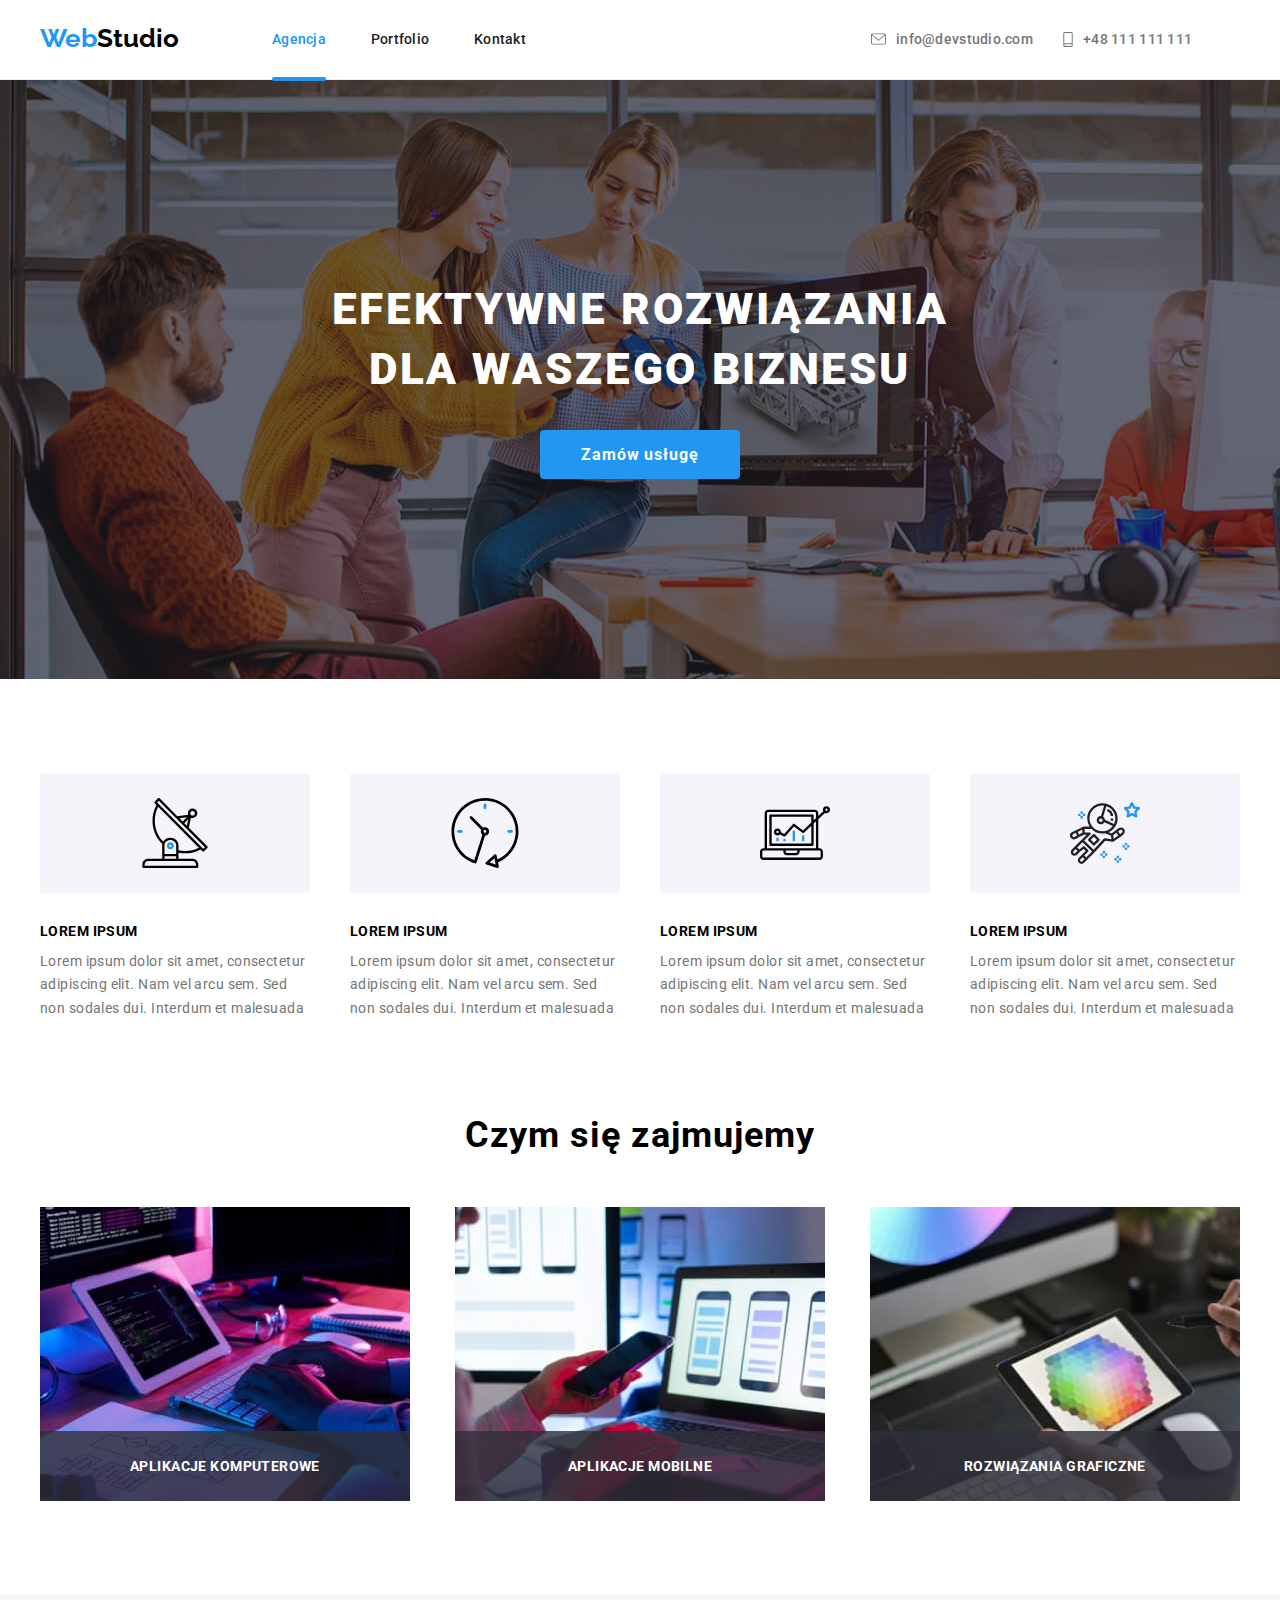
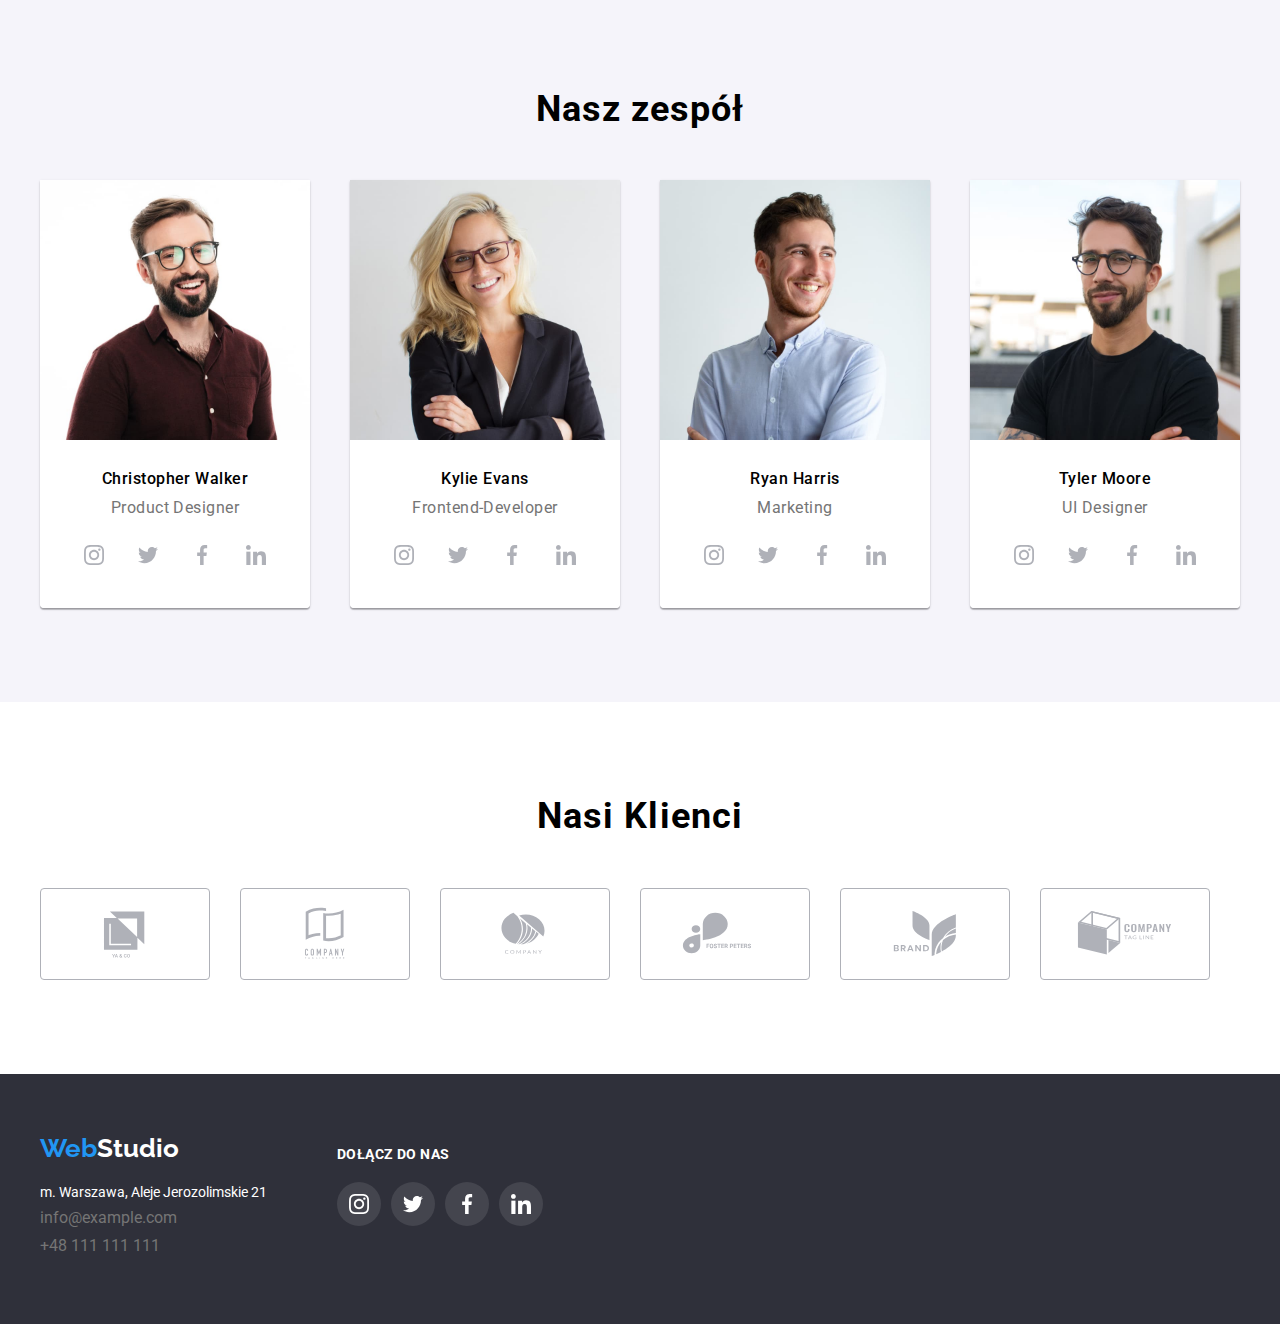
==== index.html @ 2b452e2f "form-elements created" ====
<!DOCTYPE html>
<html lang="en">
  <head>
    <meta charset="UTF-8" />
    <meta http-equiv="X-UA-Compatible" content="IE=edge" />
    <meta name="viewport" content="width=device-width, initial-scale=1.0" />
    <title>Studio</title>
    <link rel="preconnect" href="https://fonts.googleapis.com" />
    <link rel="preconnect" href="https://fonts.gstatic.com" crossorigin />
    <link
      rel="stylesheet"
      href="https://cdnjs.cloudflare.com/ajax/libs/modern-normalize/1.0.0/modern-normalize.min.css"
    />
    <link
      href="https://fonts.googleapis.com/css2?family=Raleway:wght@700&family=Roboto:wght@400;500;700;900&display=swap"
      rel="stylesheet"
    />
    <link rel="stylesheet" href="css/styles.css" />
  </head>
  <body>
    <!-- header -->

    <header class="header">
      <div class="container header-container">
        <a class="logo" href="./index.html"
          >Web<span class="logo-studio">Studio</span></a
        >
        <nav class="navigation">
          <ul class="nav-menu">
            <li class="nav-item menu-active">
              <a class="nav-link is-active" href="index.html">Agencja</a>
            </li>
            <li class="nav-item">
              <a class="nav-link" href="portfolio.html">Portfolio</a>
            </li>
            <li class="nav-item"><a class="nav-link" href="#">Kontakt</a></li>
          </ul>
        </nav>

        <ul class="contacts-header">
          <li class="contact-link-item">
            <a class="contact-link" href="mailto:info@devstudio.com">
              <svg class="contact-icon" width="25px" height="12px">
                <use href="./images/icons.svg#icon-envelope"></use>
              </svg>
              info@devstudio.com
            </a>
          </li>
          <li class="contact-link-item">
            <a class="contact-link" href="tel:+48111111111">
              <svg class="contact-icon" width="20px" height="15px">
                <use href="./images/icons.svg#icon-smartphone"></use>
              </svg>
              +48 111 111 111
            </a>
          </li>
        </ul>

        <!-- <ul class="header-contacts">
          <li>
            <a class="contact-link" href="mailto:info@devstudio.com">
              <svg class="contact-icon" width="16" height="12">
                <use href="./images/icons.svg#icon-envelope"></use>
              </svg>
              info@devstudio.com
            </a>
          </li>
          <li>
            <a class="contact-link" href="tel:+48111111111">
              <svg class="contact-icon" width="10" height="16">
                <use href="./images/icons.svg#icon-smartphone"></use>
              </svg>
              +48 111 111 111
            </a>
          </li>
        </ul> -->
      </div>
    </header>
    <main>
      <!-- HERO -->
      <div class="hero">
        <h1 class="hero-headline">
          Efektywne rozwiązania<br />dla waszego biznesu
        </h1>
        <button data-modal-open type="button" class="hero-button">
          Zamów usługę
        </button>
      </div>

      <!-- main section -->
      <section class="section">
        <div class="container">
          <ul class="advantages-list">
            <li class="advantages-item">
              <div class="icons-bg">
                <svg class="icon-advantages" width="70px" height="70px">
                  <use href="./images/icons.svg#icon-antenna-1"></use>
                </svg>
              </div>
              <h3 class="advantages-title">Lorem Ipsum</h3>
              <p class="advantages-description">
                Lorem ipsum dolor sit amet, consectetur adipiscing elit. Nam vel
                arcu sem. Sed non sodales dui. Interdum et malesuada
              </p>
            </li>
            <li class="advantages-item">
              <div class="icons-bg">
                <svg class="icon-advantages" width="70px" height="70px">
                  <use href="./images/icons.svg#icon-clock-2"></use>
                </svg>
              </div>
              <h3 class="advantages-title">Lorem Ipsum</h3>
              <p class="advantages-description">
                Lorem ipsum dolor sit amet, consectetur adipiscing elit. Nam vel
                arcu sem. Sed non sodales dui. Interdum et malesuada
              </p>
            </li>
            <li class="advantages-item">
              <div class="icons-bg">
                <svg class="icon-advantages" width="70px" height="70px">
                  <use href="./images/icons.svg#icon-laptop-3"></use>
                </svg>
              </div>
              <h3 class="advantages-title">Lorem Ipsum</h3>
              <p class="advantages-description">
                Lorem ipsum dolor sit amet, consectetur adipiscing elit. Nam vel
                arcu sem. Sed non sodales dui. Interdum et malesuada
              </p>
            </li>
            <li class="advantages-item">
              <div class="icons-bg">
                <svg class="icon-advantages" width="70px" height="70px">
                  <use href="./images/icons.svg#icon-astronaut-4"></use>
                </svg>
              </div>
              <h3 class="advantages-title">Lorem Ipsum</h3>
              <p class="advantages-description">
                Lorem ipsum dolor sit amet, consectetur adipiscing elit. Nam vel
                arcu sem. Sed non sodales dui. Interdum et malesuada
              </p>
            </li>
          </ul>
        </div>

        <!-- subsection What we do -->

        <div class="container">
          <h2 class="section-title">Czym się zajmujemy</h2>
          <ul class="service-list">
            <li class="service-list-item">
              <div class="service-box">
                <img
                  src="./images/what-we-do/typing-on-keyboard.jpg"
                  alt="typing-on-keybord"
                  width="370"
                  height="294"
                />
                <h3 class="servis-description">Aplikacje komputerowe</h3>
              </div>
            </li>
            <li class="service-list-item">
              <div class="service-box">
                <img
                  src="./images/what-we-do/women-with-smartphone.jpg"
                  alt="woman-with-smartphone"
                  width="370"
                  height="294"
                />
                <h3 class="servis-description">Aplikacje mobilne</h3>
              </div>
            </li>
            <li class="service-list-item">
              <div class="service-box">
                <img
                  src="./images/what-we-do/tablet.jpg"
                  alt="someone-is-using-a-tablet"
                  width="370"
                  height="294"
                />
                <h3 class="servis-description">Rozwiązania graficzne</h3>
              </div>
            </li>
          </ul>
        </div>
      </section>
      <!-- section Our Team -->
      <section class="section our-team">
        <div class="container">
          <h2 class="section-title">Nasz zespół</h2>
          <ul class="team-cards">
            <li>
              <figure class="team-card-item">
                <img
                  src="./images/our-team/1-man.jpg"
                  alt="Product-Designer"
                  width="270"
                  height="260"
                />
                <figcaption class="card-description">
                  <p class="name">Christopher Walker</p>
                  <p class="job-position">Product Designer</p>
                  <ul class="social-list">
                    <li class="social-list-item">
                      <a class="social-link" href="#">
                        <svg width="20px" height="20px">
                          <use href="./images/icons.svg#icon-instagram-1"></use>
                        </svg>
                      </a>
                    </li>
                    <li class="social-list-item">
                      <a class="social-link" href="#">
                        <svg width="20px" height="20px">
                          <use href="./images/icons.svg#icon-twitter-2"></use>
                        </svg>
                      </a>
                    </li>
                    <li class="social-list-item">
                      <a class="social-link" href="#">
                        <svg width="20px" height="20px">
                          <use href="./images/icons.svg#icon-facebook-3"></use>
                        </svg>
                      </a>
                    </li>
                    <li class="social-list-item">
                      <a class="social-link" href="#">
                        <svg width="20px" height="20px">
                          <use href="./images/icons.svg#icon-linkedin-4"></use>
                        </svg>
                      </a>
                    </li>
                  </ul>
                </figcaption>
              </figure>
            </li>

            <li>
              <figure class="team-card-item">
                <img
                  src="./images/our-team/2-women.jpg"
                  alt="Frontend-Developer"
                  width="270"
                  height="260"
                />
                <figcaption class="card-description">
                  <p class="name">Kylie Evans</p>
                  <p class="job-position">Frontend-Developer</p>
                  <ul class="social-list">
                    <li class="social-list-item">
                      <a class="social-link" href="#">
                        <svg width="20px" height="20px">
                          <use href="./images/icons.svg#icon-instagram-1"></use>
                        </svg>
                      </a>
                    </li>
                    <li class="social-list-item">
                      <a class="social-link" href="#">
                        <svg width="20px" height="20px">
                          <use href="./images/icons.svg#icon-twitter-2"></use>
                        </svg>
                      </a>
                    </li>
                    <li class="social-list-item">
                      <a class="social-link" href="#">
                        <svg width="20px" height="20px">
                          <use href="./images/icons.svg#icon-facebook-3"></use>
                        </svg>
                      </a>
                    </li>
                    <li class="social-list-item">
                      <a class="social-link" href="#">
                        <svg width="20px" height="20px">
                          <use href="./images/icons.svg#icon-linkedin-4"></use>
                        </svg>
                      </a>
                    </li>
                  </ul>
                </figcaption>
              </figure>
            </li>

            <li>
              <figure class="team-card-item">
                <img
                  src="./images/our-team/3-man.jpg"
                  alt="Marketing"
                  width="270"
                  height="260"
                />
                <figcaption class="card-description">
                  <p class="name">Ryan Harris</p>
                  <p class="job-position">Marketing</p>
                  <ul class="social-list">
                    <li class="social-list-item">
                      <a class="social-link" href="#">
                        <svg width="20px" height="20px">
                          <use href="./images/icons.svg#icon-instagram-1"></use>
                        </svg>
                      </a>
                    </li>
                    <li class="social-list-item">
                      <a class="social-link" href="#">
                        <svg width="20px" height="20px">
                          <use href="./images/icons.svg#icon-twitter-2"></use>
                        </svg>
                      </a>
                    </li>
                    <li class="social-list-item">
                      <a class="social-link" href="#">
                        <svg width="20px" height="20px">
                          <use href="./images/icons.svg#icon-facebook-3"></use>
                        </svg>
                      </a>
                    </li>
                    <li class="social-list-item">
                      <a class="social-link" href="#">
                        <svg width="20px" height="20px">
                          <use href="./images/icons.svg#icon-linkedin-4"></use>
                        </svg>
                      </a>
                    </li>
                  </ul>
                </figcaption>
              </figure>
            </li>
            <li>
              <figure class="team-card-item">
                <img
                  src="./images/our-team/4-man.jpg"
                  alt="UI-Designer"
                  width="270"
                  height="260"
                />
                <figcaption class="card-description">
                  <p class="name">Tyler Moore</p>
                  <p class="job-position">UI Designer</p>
                  <ul class="social-list">
                    <li class="social-list-item">
                      <a class="social-link" href="#">
                        <svg width="20px" height="20px">
                          <use href="./images/icons.svg#icon-instagram-1"></use>
                        </svg>
                      </a>
                    </li>
                    <li class="social-list-item">
                      <a class="social-link" href="#">
                        <svg width="20px" height="20px">
                          <use href="./images/icons.svg#icon-twitter-2"></use>
                        </svg>
                      </a>
                    </li>
                    <li class="social-list-item">
                      <a class="social-link" href="#">
                        <svg width="20px" height="20px">
                          <use href="./images/icons.svg#icon-facebook-3"></use>
                        </svg>
                      </a>
                    </li>
                    <li class="social-list-item">
                      <a class="social-link" href="#">
                        <svg width="20px" height="20px">
                          <use href="./images/icons.svg#icon-linkedin-4"></use>
                        </svg>
                      </a>
                    </li>
                  </ul>
                </figcaption>
              </figure>
            </li>
          </ul>
        </div>
      </section>
      <section class="section our-customers">
        <h2 class="section-title">Nasi Klienci</h2>
        <div class="container">
          <ul class="customers-list">
            <li class="customers-list-item">
              <a class="customer-link" href="#">
                <svg width="106px" height="60px">
                  <use href="./images/icons.svg#icon-client-1"></use>
                </svg>
              </a>
            </li>

            <li class="customers-list-item">
              <a class="customer-link" href="#">
                <svg width="106px" height="60px">
                  <use href="./images/icons.svg#icon-client2"></use>
                </svg>
              </a>
            </li>

            <li class="customers-list-item">
              <a class="customer-link" href="#">
                <svg width="106px" height="60px">
                  <use href="./images/icons.svg#icon-client-3"></use>
                </svg>
              </a>
            </li>

            <li class="customers-list-item">
              <a class="customer-link" href="#">
                <svg width="106px" height="60px">
                  <use href="./images/icons.svg#icon-client-4"></use>
                </svg>
              </a>
            </li>

            <li class="customers-list-item">
              <a class="customer-link" href="#">
                <svg width="106px" height="60px">
                  <use href="./images/icons.svg#icon-client-5"></use>
                </svg>
              </a>
            </li>

            <li class="customers-list-item">
              <a class="customer-link" href="#">
                <svg width="106px" height="60px">
                  <use href="./images/icons.svg#icon-client-6"></use>
                </svg>
              </a>
            </li>
          </ul>
        </div>
      </section>
    </main>
    <footer class="footer">
      <div class="container footer-containers">
        <div class="first-footer-container">
          <a class="footer-logo" href="./index.html"
            >Web<span class="logo-studio-footer">Studio</span></a
          >
          <ul class="footer-contacts">
            <li class="footer-contacts-item">
              <address class="address">
                m. Warszawa, Aleje Jerozolimskie 21
              </address>
            </li>
            <li class="footer-contacts-item">
              <a class="footer-contact-link" href="mailto:info@example.com"
                >info@example.com</a
              >
            </li>
            <li class="footer-contacts-item">
              <a class="footer-contact-link" href="tel:+48111111111"
                >+48 111 111 111</a
              >
            </li>
          </ul>
        </div>
        <div class="secondary-footer-container">
          <h3 class="cta">Dołącz do nas</h3>
          <ul class="social-list-foot">
            <li class="social-list-item-foot">
              <a class="social-link-foot" href="#">
                <svg width="20px" height="20px">
                  <use href="./images/icons.svg#icon-instagram-1"></use>
                </svg>
              </a>
            </li>
            <li class="social-list-item-foot">
              <a class="social-link-foot" href="#">
                <svg width="20px" height="20px">
                  <use href="./images/icons.svg#icon-twitter-2"></use>
                </svg>
              </a>
            </li>
            <li class="social-list-item-foot">
              <a class="social-link-foot" href="#">
                <svg width="20px" height="20px">
                  <use href="./images/icons.svg#icon-facebook-3"></use>
                </svg>
              </a>
            </li>
            <li class="social-list-item-foot">
              <a class="social-link-foot" href="#">
                <svg width="20px" height="20px">
                  <use href="./images/icons.svg#icon-linkedin-4"></use>
                </svg>
              </a>
            </li>
          </ul>
        </div>
      </div>
    </footer>
    <div class="backdrop is-hidden" data-modal>
      <div class="modal">
        <button
          data-modal-close
          class="modal-close-button"
          type="button"
          href="#"
        >
          <svg class="icon-close" width="18px" height="18px">
            <use href="./images/icons.svg#icon-close"></use>
          </svg>
        </button>
        <div class="form-container">
          <form name="service-form">
            <h2 class="form-title">Zostaw swoje dane w formularzu poniżej</h2>
            <ul class="form-list">
              <li class="form-item">
                <label class="label"
                  >Imię<input class="input" type="text" name="userName"
                /></label>
              </li>

              <li class="form-item">
                <label class="label"
                  >Telefon <input class="input" type="tel" name="userPhone"
                /></label>
              </li>

              <li class="form-item">
                <label class="label"
                  >Email<input class="input" type="email" name="userEmail"
                /></label>
              </li>
              <li class="form-item">
                <label class="label"
                  >Komentarz<textarea
                    name="comment"
                    rows="8"
                    placeholder="Wprowadź tekst"
                  ></textarea>
                </label>
              </li>
            </ul>
            <div class="statement">
              <input type="checkbox" name="statement-box" checked />
              <p class="txt">
                Oświadczam iż akceptuję
                <a href="x" class="rules">Regulamin i Politykę Prywatności.</a>
              </p>
            </div>
            <button type="submit" class="send-button">Wyślij</button>
          </form>
        </div>
      </div>
    </div>
    <script src="js/modal.js"></script>
  </body>
</html>
---- css/styles.css ----
/* general */
* {
  margin: 0;
  padding: 0;
  box-sizing: border-box;
}

:root {
  --brand-color: #2196f3;
  --primary-bg-color: #ffffff;
  --secondary-bg-color: #2f303a;
  --third-bg-color: #f5f4fa;
  --icons-bg-color: #afb1b8;
  --primary-txt-color: #212121;
  --secondary-txt-color: #757575;
  --third-txt-color: #ffffff;
  /* --font-family:"Roboto", sans-serif; */
}
body {
  font-family: "Roboto", sans-serif;
  text-decoration: none;
}

ul {
  list-style: none;
}

img {
  display: block;
}

.container {
  width: 1200px;
  margin: 0 auto;
}

.section {
  padding-top: 94px;
  padding-bottom: 94px;
  /* padding: 94px 0; */
}

/* HEADER */
.header-container {
  display: flex;
  align-items: center;
}

.header {
  border-bottom: 1px solid #ececec;
}

/* /* NAVIGATION */

.nav-menu {
  display: flex;
  justify-content: space-between;
  width: 254px;
  margin-left: 93px;
  margin-right: 345px;
}

.nav-link {
  font-weight: 500;
  font-size: 14px;
  line-height: 1.1;
  letter-spacing: 0.02em;
  text-decoration: none;
  color: var(--primary-txt-color);
  transition: color 250ms cubic-bezier(0.4, 0, 0.2, 1);
}

.nav-link:focus,
.nav-link:hover {
  color: var(--brand-color);
}

/* CONTACTS header  */
/* .header-contacts {
  display: flex;
  align-items: center;
  margin-left: auto;
  margin-right: 0;
}

.header-contacts a {
  color: var(--secondary-txt-color);
}

.contact-icon {
  margin-right: 10px;
  margin-left: 0px;
  fill: var(--secondary-txt-color);
}

.contact-icon:hover,
.contact-icon:focus,
.contact-icon:active {
  fill: var(--brand-color);
}

.contact-link {
  text-decoration: none;
  font-weight: 500;
  font-size: 14px;
  line-height: 1. 1;
  letter-spacing: 0.02em;
  color: var(--secondary-txt-color);
}

.contact-link:hover,
.contact-link:focus,
.contact-link:active {
  color: var(--brand-color);
} */

.contacts-header {
  display: flex;
  align-items: center;
  margin-left: 0;
  margin-right: 0;
}

.contact-link {
  display: flex;
  align-items: center;
}

.contact-link {
  text-decoration: none;
  font-weight: 500;
  font-size: 14px;
  line-height: 1 1;
  letter-spacing: 0.02em;
  color: var(--secondary-txt-color);
  fill: var(--secondary-txt-color);
  transition: color 250ms cubic-bezier(0.4, 0, 0.2, 1);
}

.contact-link:hover,
.contact-link:focus,
.contact-link:active {
  color: var(--brand-color);
  fill: var(--brand-color);
}

.contact-link-item:not(:last-child) {
  margin-right: 30px;
}

.contact-icon {
  padding-right: 10px;
  transition: fill 250ms cubic-bezier(0.4, 0, 0.2, 1);
}

/* Main Page Studio */
/* HERO */
.hero {
  margin-left: auto;
  margin-right: auto;
  max-width: 1600px;
  max-height: 600px;
  background-color: #2f303a;
  background-image: linear-gradient(
      to right,
      rgba(47, 48, 58, 0.4),
      rgba(47, 48, 58, 0.4)
    ),
    url(../images/banner-img.jpg);
  text-align: center;
}

.hero-headline {
  font-weight: 900;
  font-size: 44px;
  line-height: 1.36;
  letter-spacing: 0.06em;
  text-transform: uppercase;
  color: var(--third-txt-color);
  padding-top: 200px;
  margin-bottom: 30px;
}

.hero-button {
  background: var(--brand-color);
  font-weight: 700;
  font-size: 16px;
  line-height: 1.87;
  text-align: center;
  letter-spacing: 0.06em;
  color: var(--third-txt-color);
  cursor: pointer;
  border-style: none;
  border-radius: 4px;
  margin-bottom: 200px;
  padding: 10px 41px;
  transition: border-radius 250ms cubic-bezier(0.4, 0, 0.2, 1);
}

/* ADVANTAGES */
.advantages-list {
  display: flex;
  justify-content: space-between;
  align-items: center;
  margin-bottom: 94px;
}
.advantages-item {
  width: 270px;
  margin: 0;
}
.advantages-item:not(:last-child) {
  margin-right: 30px;
}

.advantages-title {
  font-weight: 700;
  font-size: 14px;
  line-height: 1 1;
  letter-spacing: 0.03em;
  text-transform: uppercase;
  margin-bottom: 10px;
}

.advantages-description {
  font-size: 14px;
  line-height: 1.7;
  letter-spacing: 0.03em;
  color: var(--secondary-txt-color);
  width: 270px;
}

/* BG for advantages icons */
.icons-bg {
  width: 270px;
  height: 120px;
  background-color: var(--third-bg-color);
  border-style: none;
  border-radius: 4px;
  margin-bottom: 30px;
  padding: 25px 100px;
}

.section-title {
  font-weight: 700;
  font-size: 36px;
  line-height: 1.16;
  letter-spacing: 0.03em;
  text-align: center;
  padding-bottom: 50px;
}

/* 3 photos in section Czym się zajmujemy */
/* previous class title: .gallery  */
.service-list {
  display: flex;
  justify-content: space-between;
}

.service-box {
  display: flex;
  flex-direction: column;
  position: relative;
}

.servis-description {
  font-weight: 700;
  font-size: 14px;
  line-height: 1 14;
  letter-spacing: 0.03em;
  text-transform: uppercase;
  color: var(--third-txt-color);
  text-align: center;
  display: flex;
  justify-content: center;
  align-items: center;

  background-color: rgba(47, 48, 58, 0.8);
  width: 370px;
  height: 70px;
  position: absolute;
  top: 224px;
}

/* OUR TEAM */
.our-team {
  background-color: var(--third-bg-color);
}
.team-cards {
  display: flex;
  justify-content: space-between;
}

.team-card-item {
  box-shadow: 0px 1px 3px rgba(0, 0, 0, 0.12), 0px 1px 1px rgba(0, 0, 0, 0.14),
    0px 2px 1px rgba(0, 0, 0, 0.2);
  border-radius: 0px 0px 4px 4px;
}

.card-description {
  padding: 30px 0;
  width: 270px;
  height: 168px;
  background: var(--third-txt-color);
  border-radius: 0px 0px 4px 4px;
}

.name {
  font-weight: 500;
  font-size: 16px;
  line-height: 1 18;
  letter-spacing: 0.03em;
  text-align: center;
  margin-bottom: 10px;
}

.job-position {
  font-size: 16px;
  line-height: 1 18;
  letter-spacing: 0.03em;
  color: var(--secondary-txt-color);
  text-align: center;
  margin-bottom: 16px;
}

.figcaption {
  background-color: var(--primary-bg-color);
}

.social-list {
  display: flex;
  justify-content: center;
  margin: 0;
  padding: 0;
  margin-top: 16px;
}

.social-list-item:not(:last-child) {
  margin-right: 10px;
}

.social-link {
  display: flex;
  justify-content: center;
  align-items: center;
  width: 44px;
  height: 44px;
  border-radius: 50px;
  background-color: var(--primary-bg-color);
  fill: var(--icons-bg-color);
  transition: fill 250ms cubic-bezier(0.4, 0, 0.2, 1);
  transition: background-color 250ms cubic-bezier(0.4, 0, 0.2, 1);
}

.social-link:hover,
.social-link:focus,
.social-link:active {
  background-color: var(--brand-color);
  fill: var(--primary-bg-color);
}

/* our customers */
.customers-list {
  display: flex;
  justify-content: center;
  margin: 0;
  padding: 0;
  width: 1170px;
}

.customers-list-item:not(:last-child) {
  margin-right: 30px;
}

.customer-link {
  display: flex;
  justify-content: center;
  align-items: center;
  width: 170px;
  height: 92px;
  border: 1px solid var(--icons-bg-color);
  border-radius: 4px;
  background-color: var(--primary-bg-color);
  fill: var(--icons-bg-color);
  transition: fill 250ms cubic-bezier(0.4, 0, 0.2, 1);
}

.customer-link:hover,
.customer-link:focus,
.customer-link:active {
  background-color: var(--primary-bg-color);
  fill: var(--brand-color);
  border: 1px solid var(--brand-color);
}

/* footer */

.footer {
  background-color: var(--secondary-bg-color);
  padding-top: 60px;
  padding-bottom: 60px;
}

.footer-containers {
  display: flex;
}

.first-footer-container {
  margin-right: 70px;
}

.secondary-footer-container {
  padding-top: 12px;
}
.logo {
  font-family: "Raleway";
  font-weight: 700;
  font-size: 26px;
  line-height: 1 2;
  color: var(--brand-color);
  text-decoration: none;
  padding-top: 24px;
  padding-bottom: 25px;
}

.logo-studio {
  color: #000000;
}

.footer-logo {
  font-family: "Raleway";
  font-weight: 700;
  font-size: 26px;
  line-height: 1 2;
  color: var(--brand-color);
  text-decoration: none;
}

.logo-studio-footer {
  color: var(--third-txt-color);
}

.address {
  font-family: "Roboto";
  font-style: normal;
  font-size: 14px;
  line-height: 1 7;
  color: var(--third-txt-color);
  margin-top: 20px;
}

.footer-contacts-item {
  margin-bottom: 9px;
}

.footer-contact-link {
  color: var(--secondary-txt-color);
  text-decoration: none;
  transition: color 250ms cubic-bezier(0.4, 0, 0.2, 1);
}

.footer-contact-link:hover,
.footer-contact-link:focus {
  color: var(--brand-color);
}

.cta {
  font-weight: 700;
  font-size: 14px;
  line-height: 1 14;
  letter-spacing: 0.03em;
  text-transform: uppercase;
  color: var(--third-txt-color);
}

.social-list-foot {
  display: flex;
  justify-content: space-between;
  align-items: center;
  width: 206px;
  margin-top: 20px;
  margin-left: 0;
}

.social-list-item-foot {
  display: flex;
}

.social-link-foot {
  display: flex;
  justify-content: center;
  align-items: center;
  width: 44px;
  height: 44px;
  border-radius: 50px;
  background-color: var(--secondary-bg-color);
  background: rgba(255, 255, 255, 0.1);
  fill: var(--third-txt-color);
  transition: background-color 250ms cubic-bezier(0.4, 0, 0.2, 1);
}

.social-link-foot:hover,
.social-link-foot:focus,
.social-link-foot:active {
  background-color: var(--brand-color);
  fill: var(--primary-bg-color);
}

/* Portfolio */

.filter {
  display: flex;
  align-items: center;
  justify-content: center;
  gap: 8px;
}

.filter-button {
  font-family: "Roboto";
  font-weight: 500;
  font-size: 16px;
  line-height: 1.6;
  text-align: center;
  letter-spacing: 0.03em;
  border-style: none;
  background: var(--third-bg-color);
  border-radius: 4px;
  padding: 6px 22px 6px 22px;
  transition: box-shadow 250ms cubic-bezier(0.4, 0, 0.2, 1);
  transition: background-color 250ms cubic-bezier(0.4, 0, 0.2, 1);
  transition: color 250ms cubic-bezier(0.4, 0, 0.2, 1);
}

.filter-button:focus,
.filter-button:hover {
  background: var(--brand-color);
  box-shadow: 0px 3px 1px rgba(0, 0, 0, 0.1), 0px 1px 2px rgba(0, 0, 0, 0.08),
    0px 2px 2px rgba(0, 0, 0, 0.12);
  border-radius: 4px;
  color: var(--third-txt-color);
  border-style: none;
}

button {
  cursor: pointer;
}

.projects {
  display: flex;
  flex-wrap: wrap;
  margin-top: 50px;
  gap: 30px;
  width: 1200px;
}

.project-card {
  width: 370px;
  border: 1px solid #eeeeee;
  transition: box-shadow 250ms cubic-bezier(0.4, 0, 0.2, 1);
}

.project-card:hover,
.project-card:focus {
  box-shadow: 0px 1px 1px rgba(0, 0, 0, 0.12), 0px 4px 4px rgba(0, 0, 0, 0.06),
    1px 4px 6px rgba(0, 0, 0, 0.16);
}

.project-description {
  border-left: 1px solid #eeeeee;
  border-bottom: 1px solid #eeeeee;
  border-right: 1px solid #eeeeee;
  width: 370px;
}

.project-title {
  font-weight: 700;
  font-size: 18px;
  line-height: 2;
  letter-spacing: 0.06em;
  padding: 20px 24px 4px 24px;
}

.project-type {
  font-size: 16px;
  line-height: 1 9;
  letter-spacing: 0.03em;
  color: var(--secondary-txt-color);
  padding: 0 24px 20px 24px;
}

/* overlay on projects card */
.box {
  position: relative;
  width: 370px;
  height: 294px;
  overflow: hidden;
}

.overlay {
  position: absolute;
  top: 0;
  left: 0;
  height: 100%;
  width: 100%;
  display: block;
  background-color: rgba(33, 150, 243, 0.9);
  font-size: 18px;
  line-height: 1.31;
  text-align: left;
  letter-spacing: 0.03em;
  color: var(--third-txt-color);
  transform: translateY(101%);
  transition: transform 250ms cubic-bezier(0.4, 0, 0.2, 1);
  padding: 49px 45px 49px 24px;
}
.project-card:hover .overlay,
.project-card:focus .overlay {
  transform: translateY(0);
}

.menu-active {
  position: relative;
  top: 0;
  left: 0;
}

.menu-active::after {
  position: absolute;
  content: "";
  display: block;
  width: 100%;
  height: 4px;
  border-radius: 2px;
  background-color: var(--brand-color);
  color: var(--brand-color);
  margin-top: 28px;
}

.is-active {
  color: var(--brand-color);
}

/* MODAL hw-05 */

/* dark layer */
.backdrop {
  position: fixed;
  z-index: 2;
  width: 100%;
  height: 100%;
  top: 0;
  background-color: rgba(0, 0, 0, 0.2);
  display: flex;
  justify-content: center;
  align-items: center;
  visibility: visible;
  scale: 1;
  opacity: 1;
  transition: transform, scale, opacity;
  transition-duration: 200ms;
}

/* modal, czyli wyskakujące okienko z formularzem */
.modal {
  position: absolute;
  z-index: 1;
  width: 528px;
  height: 581px;
  top: 50%;
  left: 50%;
  transform: translate(-50%, -50%);
  background-color: var(--primary-bg-color);
  border-radius: 4px;
  box-shadow: 0px 1px 3px rgba(0, 0, 0, 0.12), 0px 1px 1px rgba(0, 0, 0, 0.14),
    0px 2px 1px rgba(0, 0, 0, 0.2);

  display: flex;
  justify-content: center;
}

.modal-close-button {
  width: 30px;
  height: 30px;
  margin: 8px 8px 765px 490px;
  background-color: var(--primary-bg-color);
  border-radius: 50px;
  border: solid rgba(0, 0, 0, 0.1) 1px;
  display: flex;
  justify-content: center;
  align-items: center;
  position: absolute;
}

.icon-close {
  fill: black;
}

.is-hidden {
  pointer-events: none;
  visibility: hidden;
  opacity: 0;
  transform: scale(1.1);
}

/* .form-container {
  display: flex;
  flex-direction: column;
  justify-content: center;
  align-items: center;
  position: relative;
}  */

.form-title {
  font-family: "Roboto";
  font-weight: 700;
  font-size: 20px;
  line-height: 23px;
  text-align: center;
  letter-spacing: 0.03em;
  color: #212121;
  margin-top: 40px;
  margin-bottom: 12px;
}

.form-list {
  display: flex;
  justify-content: center;
  flex-direction: column;
  align-items: center;
}
.form-item {
  font-family: "Roboto";
  font-weight: 400;
  font-size: 12px;
  line-height: 14px;
  /*identical to box height */
  letter-spacing: 0.01em;
  color: #757575;
}

.label {
  padding-bottom: 4px;
}

.input {
  display: block;
  width: 448px;
  height: 40px;
  border: 1px solid rgba(33, 33, 33, 0.2);
  border-radius: 4px;
  margin-top: 4px;
  margin-bottom: 10px;
  outline: none;
  padding-top: 12px;
  padding-bottom: 12px;
  padding-left: 42px;
}

textarea {
  width: 448px;
  height: 120px;
  border: 1px solid rgba(33, 33, 33, 0.2);
  border-radius: 4px;
  outline: none;
  margin-top: 4px;
  margin-bottom: 20px;
  display: block;
  justify-content: center;
  align-items: center;
  padding: 12px 16px;
  resize: none;
}

.send-button {
  width: 200px;
  height: 50px;
  background: var(--brand-color);
  font-weight: 700;
  font-size: 16px;
  line-height: 1.87;
  text-align: center;
  letter-spacing: 0.06em;
  color: var(--third-txt-color);
  cursor: pointer;
  border-style: none;
  border-radius: 4px;
  transition: border-radius 250ms cubic-bezier(0.4, 0, 0.2, 1);
  margin: auto 164px 40px 164px;
}
.statement {
  display: flex;
  justify-content: center;
  align-items: center;
  margin-bottom: 30px;
}
.txt {
  font-family: "Roboto";
  font-style: normal;
  font-weight: 400;
  font-size: 14px;
  line-height: 1.71;
  letter-spacing: 0.03em;
  color: #757575;
  margin-left: 9px;
}
.rules {
  color: var(--brand-color);
  text-decoration: underline;
}
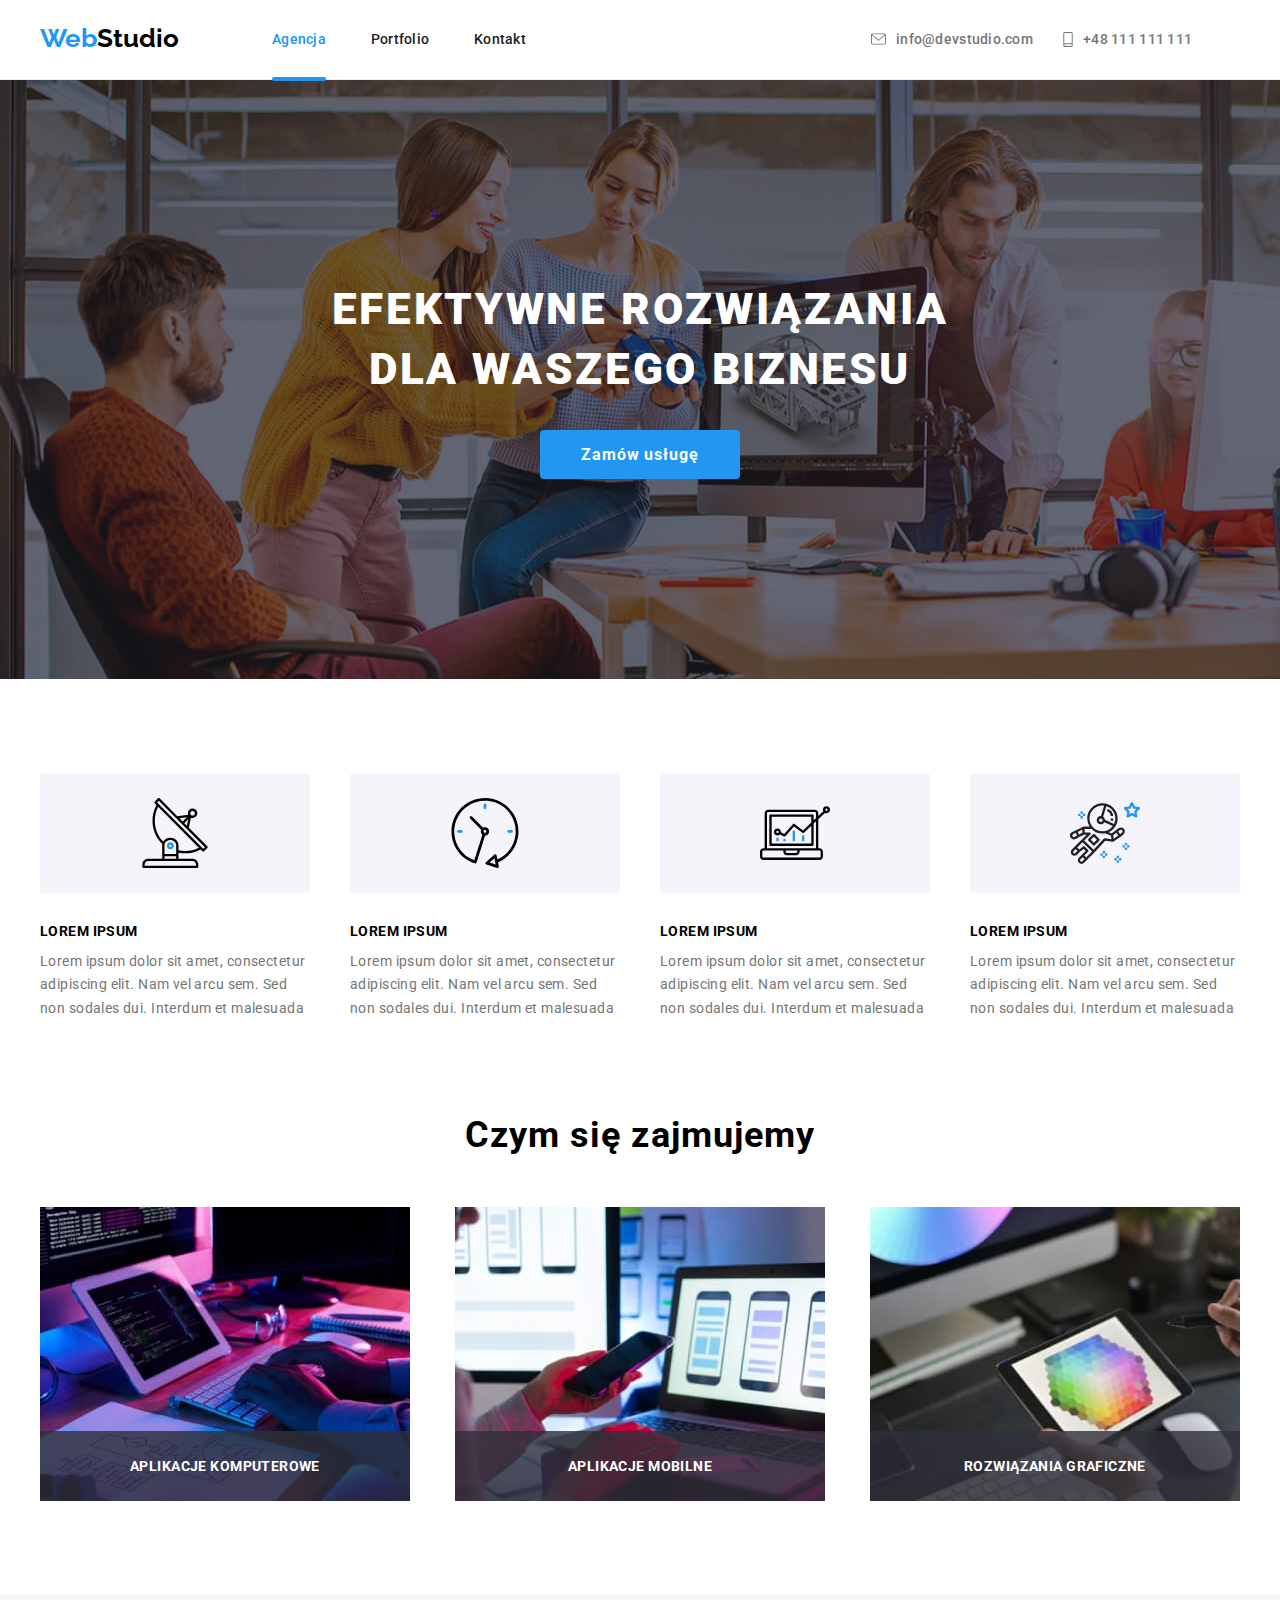
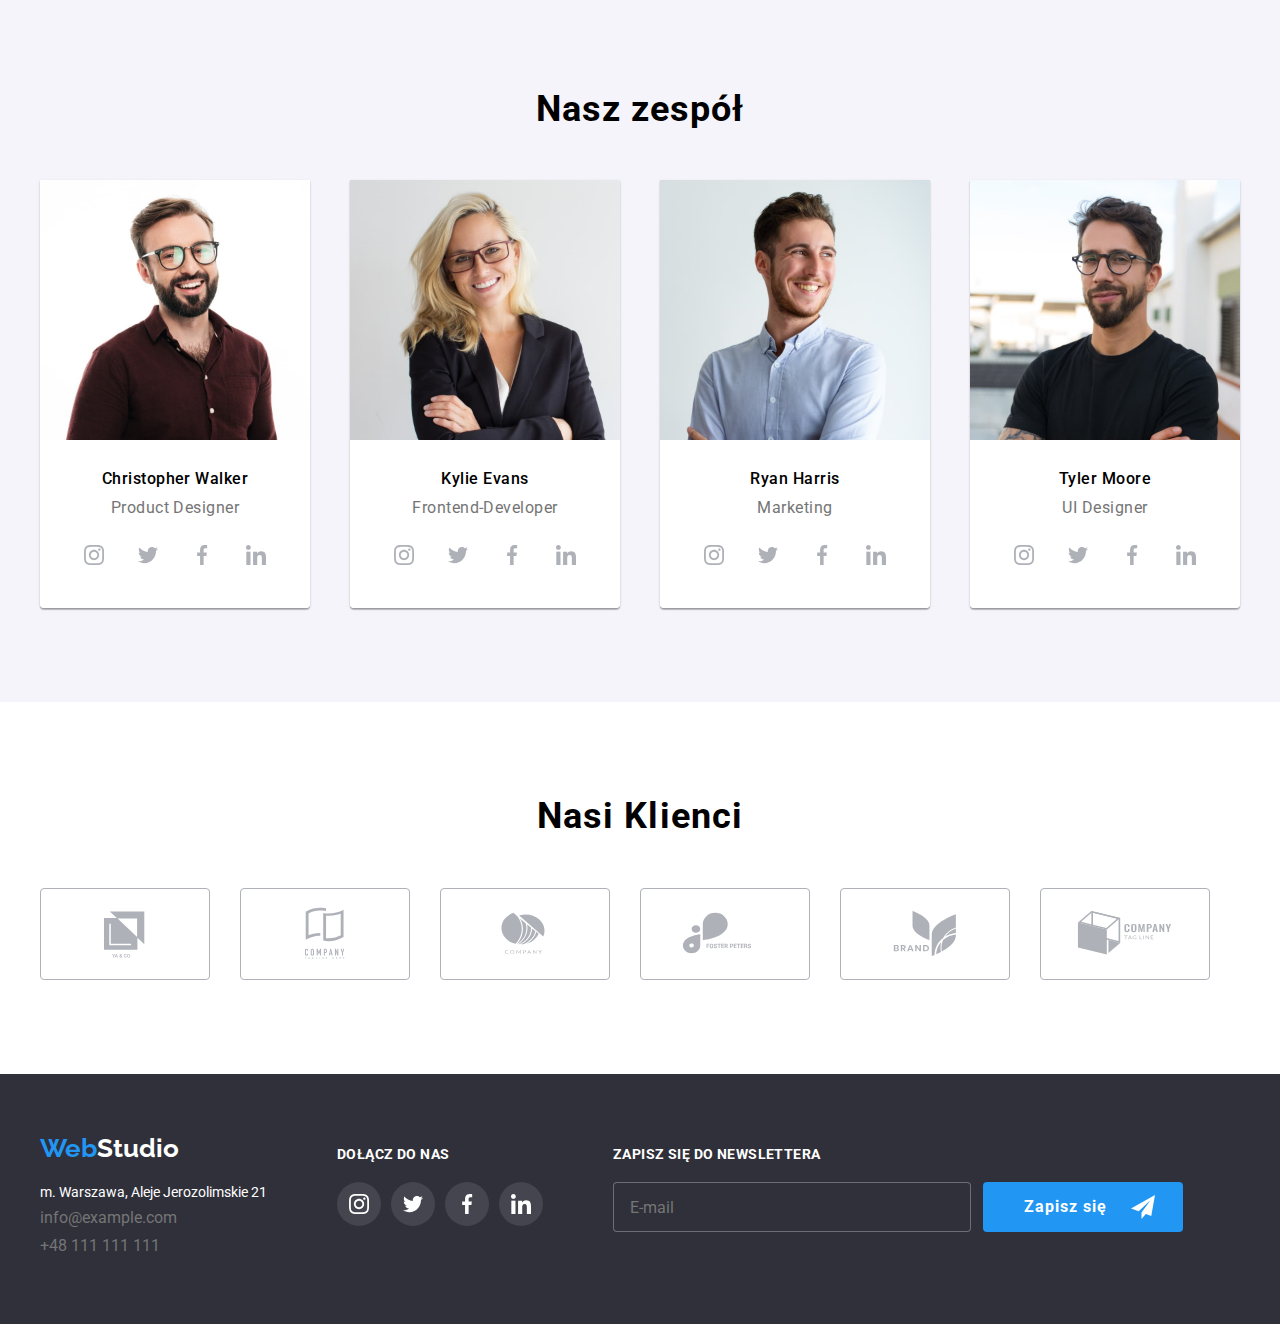
==== commit 2558cae4: "actualized" ====
--- a/index.html
+++ b/index.html
@@ -55,27 +55,9 @@
             </a>
           </li>
         </ul>
-
-        <!-- <ul class="header-contacts">
-          <li>
-            <a class="contact-link" href="mailto:info@devstudio.com">
-              <svg class="contact-icon" width="16" height="12">
-                <use href="./images/icons.svg#icon-envelope"></use>
-              </svg>
-              info@devstudio.com
-            </a>
-          </li>
-          <li>
-            <a class="contact-link" href="tel:+48111111111">
-              <svg class="contact-icon" width="10" height="16">
-                <use href="./images/icons.svg#icon-smartphone"></use>
-              </svg>
-              +48 111 111 111
-            </a>
-          </li>
-        </ul> -->
       </div>
     </header>
+
     <main>
       <!-- HERO -->
       <div class="hero">
@@ -85,6 +67,95 @@
         <button data-modal-open type="button" class="hero-button">
           Zamów usługę
         </button>
+      </div>
+      <div class="backdrop is-hidden" data-modal>
+        <div class="modal">
+          <button data-modal-close class="modal-close-button" type="button">
+            <svg class="icon-close" width="18px" height="18px">
+              <use href="./images/icons.svg#icon-form-close"></use>
+            </svg>
+          </button>
+
+          <form name="modal-form">
+            <h2 class="form-title">Zostaw swoje dane w formularzu poniżej</h2>
+            <ul class="form-list">
+              <li class="form-item">
+                <label for="user-name" class="form-label">Imię</label>
+                <div class="item-container">
+                  <svg class="form-icon" width="18px" height="18px">
+                    <use href="./images/icons.svg#icon-form-person"></use>
+                  </svg>
+                  <input
+                    id="user-name"
+                    type="text"
+                    name="userName"
+                    class="form-input"
+                  />
+                </div>
+              </li>
+
+              <li class="form-item">
+                <label for="user-phone" class="form-label">Telefon</label>
+                <div class="item-container">
+                  <svg class="form-icon" width="18px" height="18px">
+                    <use href="./images/icons.svg#icon-form-phone"></use>
+                  </svg>
+                  <input
+                    id="user-phone"
+                    type="tel"
+                    name="userPhone"
+                    class="form-input"
+                  />
+                </div>
+              </li>
+
+              <li class="form-item">
+                <label for="user-email" class="form-label">Email</label>
+                <div class="item-container">
+                  <svg class="form-icon" width="18px" height="18px">
+                    <use href="./images/icons.svg#icon-form-email"></use>
+                  </svg>
+                  <input
+                    id="user-email"
+                    type="email"
+                    name="userEmail"
+                    class="form-input"
+                  />
+                </div>
+              </li>
+
+              <li class="form-item">
+                <label for="comment">Komentarz</label>
+                <textarea
+                  id="comment"
+                  name="comment"
+                  rows="8"
+                  placeholder="Wprowadź tekst"
+                ></textarea>
+              </li>
+
+              <li class="statement">
+                <input
+                  id="checkbox-input"
+                  type="checkbox"
+                  name="statement-box"
+                  value="true"
+                />
+                <label for="checkbox-input" class="statement-label">
+                  <svg class="checkmark" width="13px" height="13px">
+                    <use href="./images/icons.svg#icon-checkmark"></use>
+                  </svg>
+                  <span class="txt">
+                    Oświadczam iż akceptuję
+                    <a href="x" class="rules">Regulamin</a> i
+                    <a href="x" class="rules">Politykę Prywatności.</a></span
+                  >
+                </label>
+              </li>
+            </ul>
+            <button type="submit" class="send-button">Wyślij</button>
+          </form>
+        </div>
       </div>
 
       <!-- main section -->
@@ -481,63 +552,30 @@
             </li>
           </ul>
         </div>
+        <div class="third-footer-container">
+          <h3 class="cta">Zapisz się do newslettera</h3>
+          <ul class="subscription-container">
+            <li>
+              <input
+                type="email"
+                name="userEmail"
+                class="email-input"
+                placeholder="E-mail"
+              />
+            </li>
+            <li>
+              <button type="button" class="subscribe-button">
+                <span>Zapisz się</span>
+                <svg class="footer-icon" width="24px" height="24px">
+                  <use href="./images/icons.svg#icon-icon-send"></use>
+                </svg>
+              </button>
+            </li>
+          </ul>
+        </div>
       </div>
     </footer>
-    <div class="backdrop is-hidden" data-modal>
-      <div class="modal">
-        <button
-          data-modal-close
-          class="modal-close-button"
-          type="button"
-          href="#"
-        >
-          <svg class="icon-close" width="18px" height="18px">
-            <use href="./images/icons.svg#icon-close"></use>
-          </svg>
-        </button>
-        <div class="form-container">
-          <form name="service-form">
-            <h2 class="form-title">Zostaw swoje dane w formularzu poniżej</h2>
-            <ul class="form-list">
-              <li class="form-item">
-                <label class="label"
-                  >Imię<input class="input" type="text" name="userName"
-                /></label>
-              </li>
-
-              <li class="form-item">
-                <label class="label"
-                  >Telefon <input class="input" type="tel" name="userPhone"
-                /></label>
-              </li>
-
-              <li class="form-item">
-                <label class="label"
-                  >Email<input class="input" type="email" name="userEmail"
-                /></label>
-              </li>
-              <li class="form-item">
-                <label class="label"
-                  >Komentarz<textarea
-                    name="comment"
-                    rows="8"
-                    placeholder="Wprowadź tekst"
-                  ></textarea>
-                </label>
-              </li>
-            </ul>
-            <div class="statement">
-              <input type="checkbox" name="statement-box" checked />
-              <p class="txt">
-                Oświadczam iż akceptuję
-                <a href="x" class="rules">Regulamin i Politykę Prywatności.</a>
-              </p>
-            </div>
-            <button type="submit" class="send-button">Wyślij</button>
-          </form>
-        </div>
-      </div>
-    </div>
+
     <script src="js/modal.js"></script>
   </body>
 </html>
--- a/css/styles.css
+++ b/css/styles.css
@@ -410,7 +410,13 @@
 
 .secondary-footer-container {
   padding-top: 12px;
-}
+  margin-right: 70px;
+}
+
+.third-footer-container {
+  padding-top: 12px;
+}
+
 .logo {
   font-family: "Raleway";
   font-weight: 700;
@@ -470,6 +476,7 @@
   letter-spacing: 0.03em;
   text-transform: uppercase;
   color: var(--third-txt-color);
+  margin-bottom: 20px;
 }
 
 .social-list-foot {
@@ -503,6 +510,66 @@
 .social-link-foot:active {
   background-color: var(--brand-color);
   fill: var(--primary-bg-color);
+}
+
+.subscription-container {
+  display: flex;
+}
+
+.email-input {
+  width: 358px;
+  height: 50px;
+  border-radius: 4px;
+  border: 1px solid rgba(255, 255, 255, 0.3);
+  outline: none;
+  background-color: var(--secondary-bg-color);
+  color: rgba(255, 255, 255, 0.6);
+  padding-left: 16px;
+  margin-right: 12px;
+
+  font-weight: 400;
+  font-size: 16px;
+  line-height: 1.25;
+  transition: border-color 250ms cubic-bezier(0.4, 0, 0.2, 1);
+  transition: filter 250ms cubic-bezier(0.4, 0, 0.2, 1);
+}
+
+.email-input:focus {
+  border-color: var(--brand-color);
+  filter: drop-shadow(0px 4px 4px rgba(0, 0, 0, 0.15));
+}
+
+.subscribe-button {
+  width: 200px;
+  height: 50px;
+  background-color: var(--brand-color);
+  border-radius: 4px;
+  border-style: none;
+  cursor: pointer;
+
+  display: flex;
+  justify-content: flex-end;
+  align-items: center;
+  transition: box-shadow 250ms cubic-bezier(0.4, 0, 0.2, 1);
+
+  font-weight: 700;
+  font-size: 16px;
+  line-height: 1.87;
+  text-align: center;
+  letter-spacing: 0.06em;
+  color: var(--third-txt-color);
+}
+
+.subscribe-button:hover,
+.subscribe-button:focus,
+.subscribe-button:active {
+  box-shadow: 0px 4px 4px rgba(0, 0, 0, 0.15);
+}
+
+.footer-icon {
+  fill: var(--primary-bg-color);
+  margin-right: 28px;
+  margin-left: 24px;
 }
 
 /* Portfolio */
@@ -701,22 +768,23 @@
   transform: scale(1.1);
 }
 
-/* .form-container {
+/* FORM */
+
+/* .modal-form {
   display: flex;
   flex-direction: column;
-  justify-content: center;
-  align-items: center;
-  position: relative;
-}  */
+  align-items: center;
+  padding-left: 5px;
+  padding-right: 5px;
+} */
 
 .form-title {
-  font-family: "Roboto";
   font-weight: 700;
   font-size: 20px;
-  line-height: 23px;
+  line-height: 1.15;
   text-align: center;
   letter-spacing: 0.03em;
-  color: #212121;
+  color: var(--primary-txt-color);
   margin-top: 40px;
   margin-bottom: 12px;
 }
@@ -727,32 +795,46 @@
   flex-direction: column;
   align-items: center;
 }
+
 .form-item {
-  font-family: "Roboto";
   font-weight: 400;
   font-size: 12px;
-  line-height: 14px;
-  /*identical to box height */
+  line-height: 1.16;
   letter-spacing: 0.01em;
-  color: #757575;
-}
-
-.label {
-  padding-bottom: 4px;
-}
-
-.input {
-  display: block;
+  color: var(--secondary-txt-color);
+}
+
+.item-container {
   width: 448px;
   height: 40px;
-  border: 1px solid rgba(33, 33, 33, 0.2);
-  border-radius: 4px;
   margin-top: 4px;
   margin-bottom: 10px;
+}
+.form-icon {
+  position: absolute;
+  z-index: 1;
+  fill: var(--primary-txt-color);
+  transform: translateY(60%);
+  margin-left: 12px;
+  transition: fill 250ms cubic-bezier(0.4, 0, 0.2, 1);
+}
+.form-input {
+  width: 100%;
+  height: 100%;
+  border: 1px solid rgba(33, 33, 33, 0.2);
+  border-radius: 4px;
+  margin-bottom: 10px;
   outline: none;
-  padding-top: 12px;
-  padding-bottom: 12px;
   padding-left: 42px;
+  position: relative;
+  transition: border-color 250ms cubic-bezier(0.4, 0, 0.2, 1);
+}
+
+.item-container:focus-within > svg,
+.item-container:focus-within > input,
+.form-item:focus-within > textarea {
+  border-color: var(--brand-color);
+  fill: var(--brand-color);
 }
 
 textarea {
@@ -768,6 +850,7 @@
   align-items: center;
   padding: 12px 16px;
   resize: none;
+  transition: border-color 250ms cubic-bezier(0.4, 0, 0.2, 1);
 }
 
 .send-button {
@@ -783,25 +866,71 @@
   cursor: pointer;
   border-style: none;
   border-radius: 4px;
-  transition: border-radius 250ms cubic-bezier(0.4, 0, 0.2, 1);
   margin: auto 164px 40px 164px;
-}
+  transition: box-shadow 250ms cubic-bezier(0.4, 0, 0.2, 1);
+}
+
+.send-button:focus,
+.send-button:hover {
+  box-shadow: 0px 1px 3px rgba(0, 0, 0, 0.12), 0px 1px 1px rgba(0, 0, 0, 0.14),
+    0px 2px 1px rgba(0, 0, 0, 0.2);
+}
+
 .statement {
   display: flex;
   justify-content: center;
   align-items: center;
   margin-bottom: 30px;
 }
+
 .txt {
-  font-family: "Roboto";
-  font-style: normal;
   font-weight: 400;
   font-size: 14px;
   line-height: 1.71;
   letter-spacing: 0.03em;
-  color: #757575;
+  color: var(--secondary-txt-color);
   margin-left: 9px;
 }
+
+/* CHECKBOX */
+
+.checkmark {
+  fill: var(--primary-bg-color);
+  position: absolute;
+  pointer-events: none;
+  top: 5px;
+  left: -12px;
+}
+
+.statement input {
+  appearance: none;
+}
+
+.statement-label {
+  position: relative;
+  cursor: pointer;
+  pointer-events: auto;
+}
+
+.statement-label::before {
+  display: block;
+  position: absolute;
+  left: -13px;
+  top: 3px;
+  content: "";
+  width: 15px;
+  height: 16px;
+  border: 1px solid rgba(33, 33, 33, 0.2);
+  border-radius: 2px;
+  transition: background-color 250ms cubic-bezier(0.4, 0, 0.2, 1),
+    border-color 250ms cubic-bezier(0.4, 0, 0.2, 1);
+}
+
+.statement input:checked + .statement-label::before {
+  background-color: var(--brand-color);
+  border-color: var(--brand-color);
+}
+
 .rules {
   color: var(--brand-color);
   text-decoration: underline;
